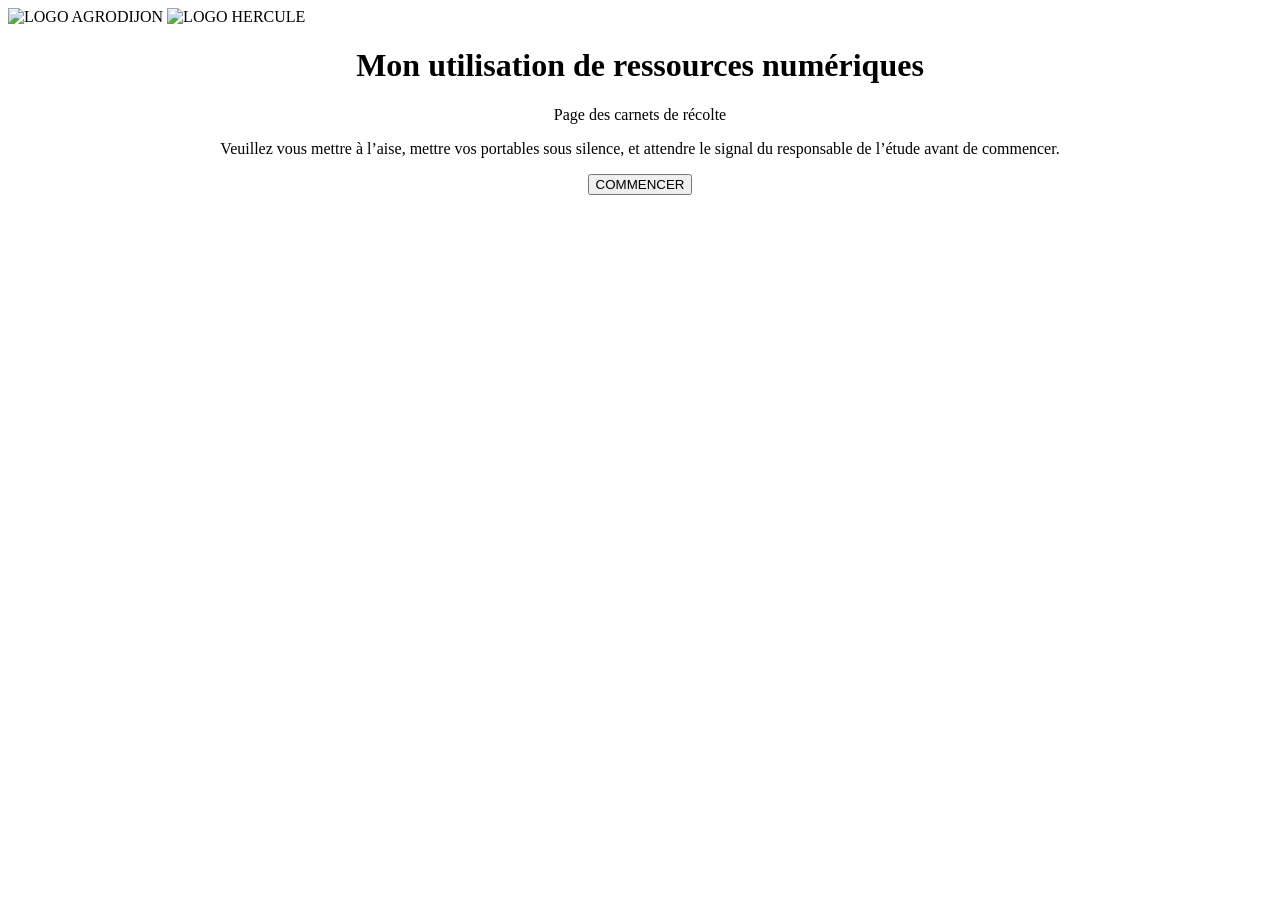
==== accueil.html @ 277f992b "Create accueil.html" ====
<!DOCTYPE html>
	<html>
		<head>
			<title>Mon utilisation de ressources numériques</title>
			<!-- link to main stylesheet -->
			<link rel="stylesheet" type="text/CSS" href="/CSS/main.css">
		</head>
		<body>
			<img src="agrodijon.jpg"  alt="LOGO AGRODIJON">
				<img src="hercule.jpg"  alt="LOGO HERCULE">
				
			
			<div class="container">
			<div class="blurb">
        		<h1><center>Mon utilisation de ressources numériques</center></h1>
				<center><p>Page des carnets de récolte</p> 
					<p> Veuillez vous mettre à l’aise, mettre vos portables sous silence, et attendre le signal du responsable de l’étude avant de commencer. </p></center>
<center> <form action="http://onzeun.github.io/accueil">
    <input type="submit" value="COMMENCER">
</form></center>
				

    		</div><!-- /.blurb -->
		</div><!-- /.container -->
		
		</body>
</html>
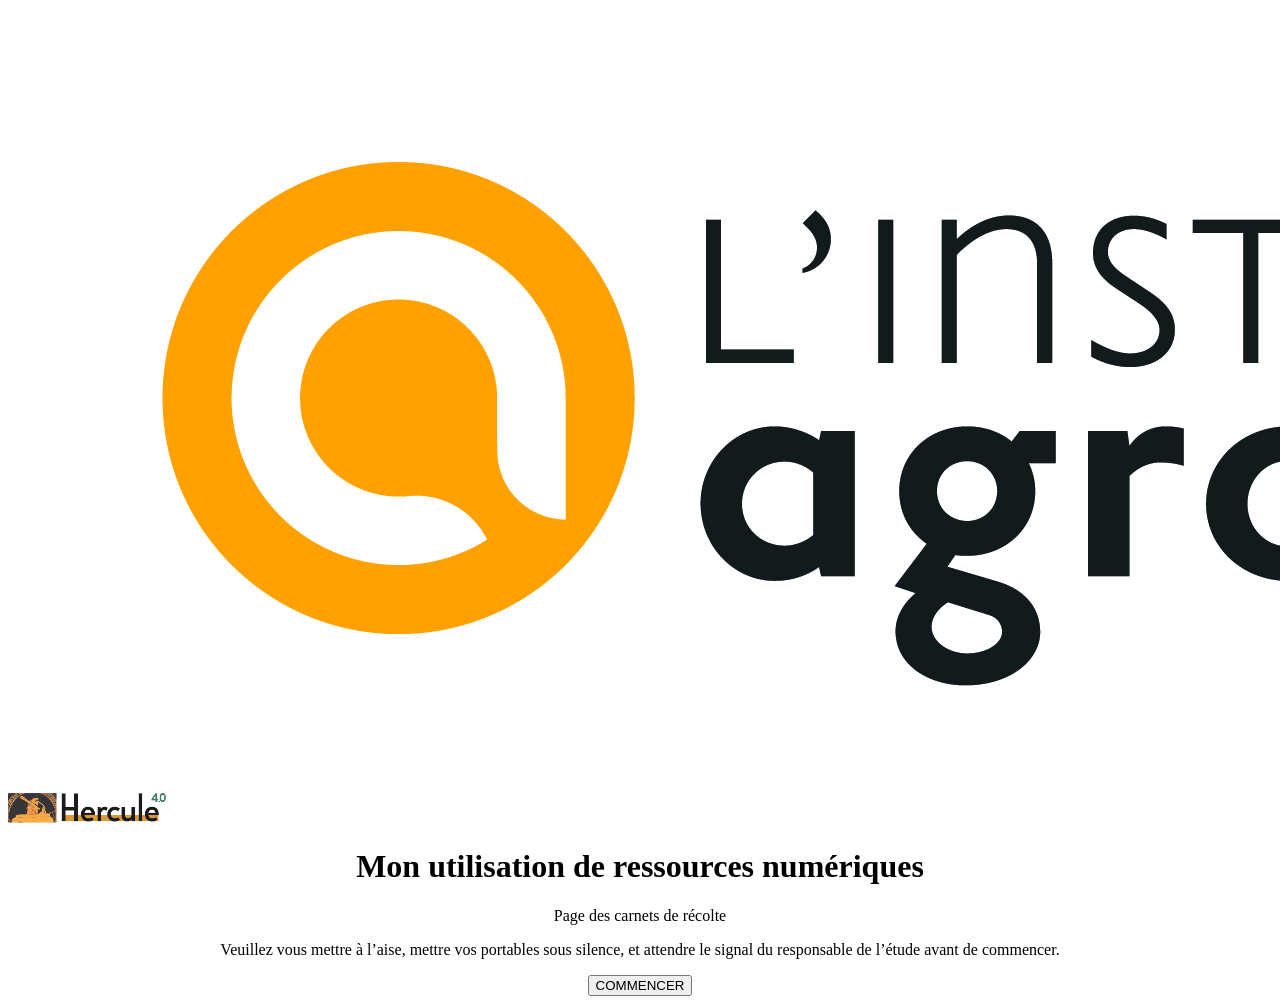
==== commit 2fe27d7a: "Update accueil.html" ====
--- a/accueil.html
+++ b/accueil.html
@@ -6,8 +6,8 @@
 			<link rel="stylesheet" type="text/CSS" href="/CSS/main.css">
 		</head>
 		<body>
-			<img src="agrodijon.jpg"  alt="LOGO AGRODIJON">
-				<img src="hercule.jpg"  alt="LOGO HERCULE">
+			<img src="agrodijon.jpg.jpg"  alt="LOGO AGRODIJON">
+				<img src="hercule.jpg.png"  alt="LOGO HERCULE">
 				
 			
 			<div class="container">
